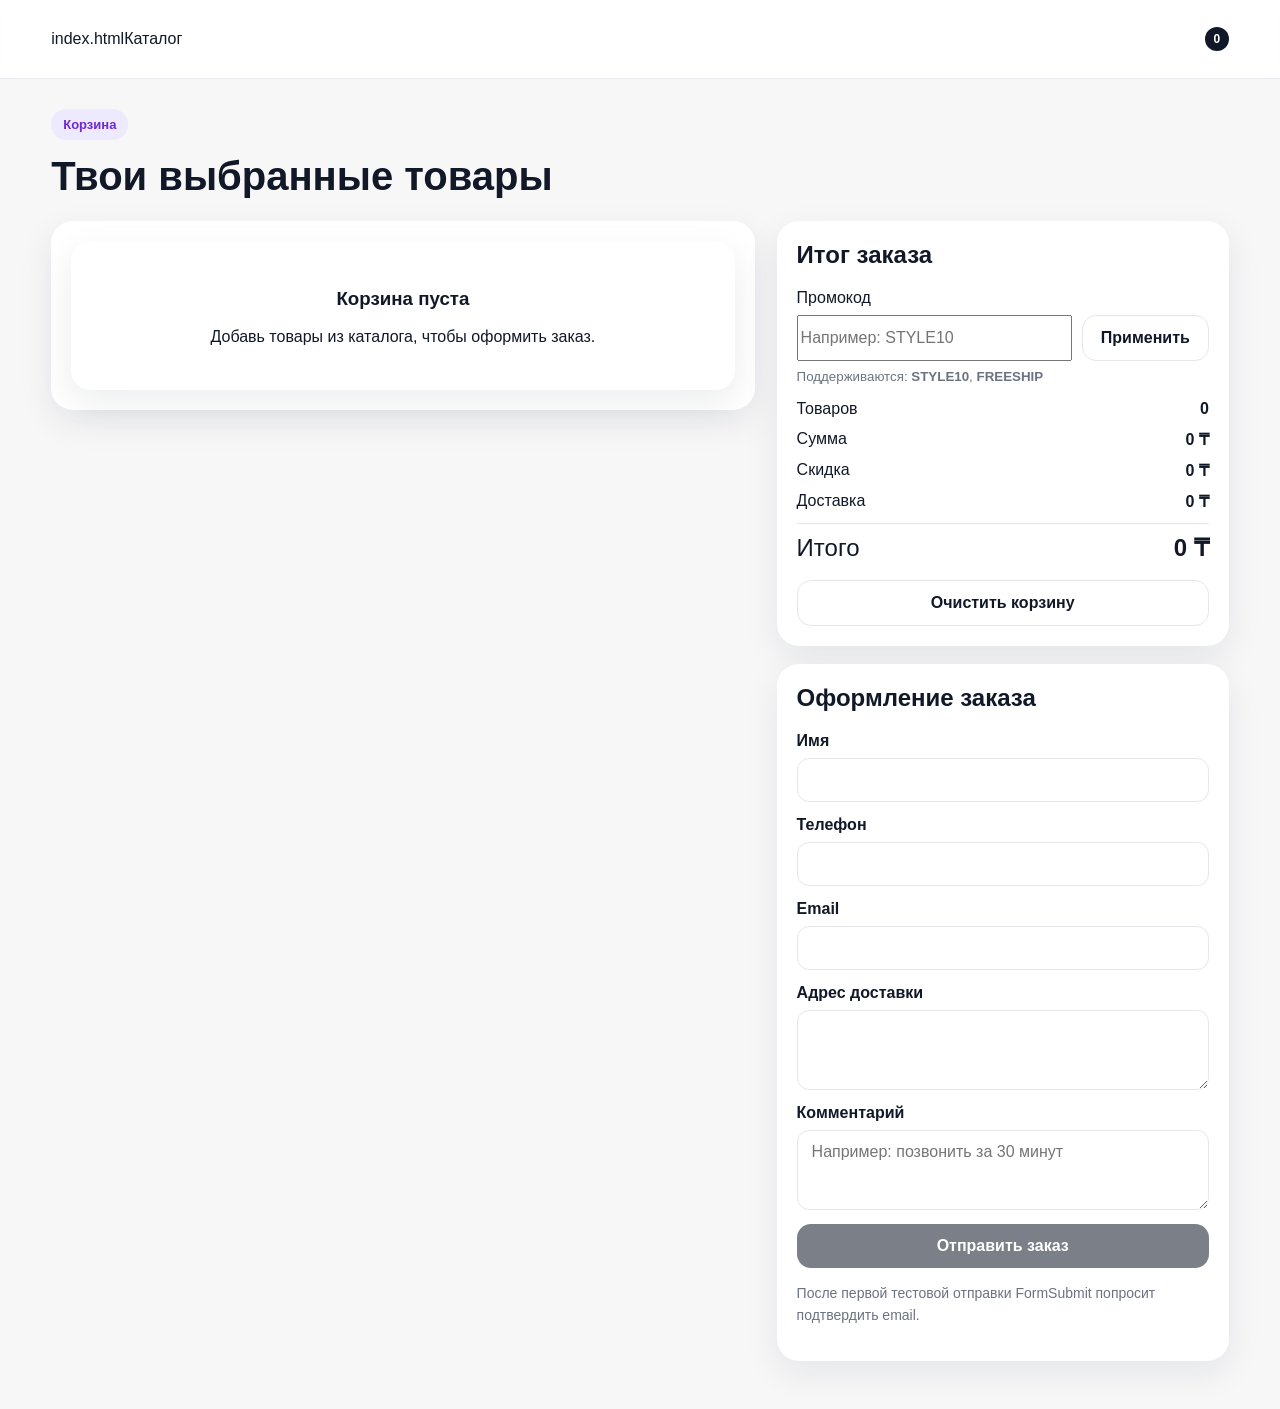
==== cart.html @ bca19004 "first commit" ====
<!DOCTYPE html>
<html lang="ru">
<head>
  <meta charset="UTF-8" />
  <meta name="viewport" content="width=device-width, initial-scale=1.0" />
  <title>Корзина — ONLINEPETITE</title>
  <link rel="stylesheet" href="style.css">
  <header class="site-header">
    <div class="container nav">
      <a href="index.html" class="      <nav class="nav-links">
        index.htmlКаталог</a>
        <a href="cart.html  Корзина
          <span id="headerCartCount" class="cart-badge">0</span>
        </a>
      </nav>
    </div>
  </header>

  <main class="container cart-page">
    <div class="section-head">
      <div>
        <span class="section-label">Корзина</span>
        <h1>Твои выбранные товары</h1>
      </div>
      <a href="index.html"я в каталог</a>
    </div>

    <div class="cart-layout">
      <section class="cart-items-panel">
        <div id="cartPageItems" class="cart-items-list"></div>
      </section>

      <aside class="cart-summary-panel">
        <div class="summary-card">
          <h2>Итог заказа</h2>

          <div class="promo-box">
            <label for="promoInput">Промокод</label>
            <div class="promo-row">
              <input id="promoInput" type="text" placeholder="Например: STYLE10" />
              <button id="applyPromoBtn" type="button" class="btn btn-outline">Применить</button>
            </div>
            <small class="promo-tip">Поддерживаются: <b>STYLE10</b>, <b>FREESHIP</b></small>
            <div id="promoMessage" class="promo-message"></div>
          </div>

          <div class="summary-list">
            <div class="summary-line">
              <span>Товаров</span>
              <strong id="summaryCount">0</strong>
            </div>
            <div class="summary-line">
              <span>Сумма</span>
              <strong id="summarySubtotal">0 ₸</strong>
            </div>
            <div class="summary-line">
              <span>Скидка</span>
              <strong id="summaryDiscount">0 ₸</strong>
            </div>
            <div class="summary-line">
              <span>Доставка</span>
              <strong id="summaryShipping">0 ₸</strong>
            </div>
            <div class="summary-line total">
              <span>Итого</span>
              <strong id="summaryTotal">0 ₸</strong>
            </div>
          </div>

          <div id="shippingHint" class="shipping-hint"></div>

          <button id="clearCartBtn" type="button" class="btn btn-outline btn-full">
            Очистить корзину
          </button>
        </div>

        <div class="summary-card">
          <h2>Оформление заказа</h2>

          <form
            id="checkoutForm"
            action="https://formsubmit.co/alisherabdulla    method="POST"
          >
            <input type="hidden" name="_subject" value="Новый заказ с ONLINEPETITE" />
            <input type="hidden" name="_template" value="table" />
            <input
              type="hidden"
              name="_next"
              value="https://alisher-0zkz.github.io/onlinepetite/thanks.html"
            />
            <input type="text" name="_honey" style="display:none" tabindex="-1" autocomplete="off" />

            <div class="form-group">
              <label for="customerName">Имя</label>
              <input id="customerName" name="Имя" type="text" required />
            </div>

            <div class="form-group">
              <label for="customerPhone">Телефон</label>
              <input id="customerPhone" name="Телефон" type="text" required />
            </div>

            <div class="form-group">
              <label for="customerEmail">Email</label>
              <input id="customerEmail" name="Email" type="email" required />
            </div>

            <div class="form-group">
              <label for="customerAddress">Адрес доставки</label>
              <textarea id="customerAddress" name="Адрес доставки" rows="3" required></textarea>
            </div>

            <div class="form-group">
              <label for="customerComment">Комментарий</label>
              <textarea id="customerComment" name="Комментарий" rows="3" placeholder="Например: позвонить за 30 минут"></textarea>
            </div>

            <textarea id="orderDataField" name="Состав заказа" hidden></textarea>
            <input id="orderTotalField" name="Итоговая сумма" type="hidden" />
            <input id="orderCountField" name="Количество товаров" type="hidden" />
            <input id="orderPromoField" name="Промокод" type="hidden" />

            <button id="checkoutBtn" type="submit" class="btn btn-primary btn-full">
              Отправить заказ
            </button>
          </form>

          <p class="checkout-note">
            После первой тестовой отправки FormSubmit попросит подтвердить email.
          </p>
        </div>
      </aside>
    </div>
  </main>

  <div id="toast" class="toast"></div>

  <script src="script.js"></script>
</body>
</html>
---- style.css ----
:root {
  --bg: #f7f7f8;
  --card: #ffffff;
  --text: #111827;
  --muted: #6b7280;
  --line: #e5e7eb;
  --primary: #111827;
  --accent: #7c3aed;
  --accent-2: #ec4899;
  --green: #16a34a;
  --red: #dc2626;
  --shadow: 0 12px 35px rgba(17, 24, 39, 0.08);
  --radius: 18px;
}

* {
  box-sizing: border-box;
}

html {
  scroll-behavior: smooth;
}

body {
  margin: 0;
  font-family: Arial, sans-serif;
  color: var(--text);
  background: var(--bg);
}

a {
  text-decoration: none;
  color: inherit;
}

button,
input,
select,
textarea {
  font: inherit;
}

.container {
  width: min(1200px, 92%);
  margin: 0 auto;
}

.site-header {
  position: sticky;
  top: 0;
  z-index: 100;
  background: rgba(255, 255, 255, 0.9);
  backdrop-filter: blur(10px);
  border-bottom: 1px solid rgba(229, 231, 235, 0.8);
}

.nav {
  min-height: 78px;
  display: flex;
  align-items: center;
  justify-content: space-between;
  gap: 20px;
}

.logo {
  font-size: 22px;
  font-weight: 800;
  letter-spacing: 0.06em;
}

.nav-links {
  display: flex;
  align-items: center;
  gap: 18px;
  flex-wrap: wrap;
}

.nav-links a {
  color: var(--muted);
  font-weight: 600;
}

.nav-links a:hover,
.nav-links a.active {
  color: var(--text);
}

.cart-link {
  display: inline-flex;
  align-items: center;
  gap: 10px;
}

.cart-badge {
  min-width: 24px;
  height: 24px;
  border-radius: 999px;
  display: inline-flex;
  align-items: center;
  justify-content: center;
  padding: 0 8px;
  font-size: 12px;
  font-weight: 700;
  background: var(--text);
  color: #fff;
}

.hero {
  padding: 44px 0 24px;
}

.hero-grid {
  display: grid;
  grid-template-columns: 1.3fr 1fr;
  gap: 28px;
  align-items: center;
}

.hero-label,
.section-label {
  display: inline-flex;
  align-items: center;
  padding: 8px 12px;
  border-radius: 999px;
  background: #ede9fe;
  color: #6d28d9;
  font-size: 13px;
  font-weight: 700;
  margin-bottom: 14px;
}

.hero h1 {
  margin: 0 0 16px;
  font-size: clamp(34px, 5vw, 56px);
  line-height: 1.05;
}

.hero p {
  margin: 0;
  max-width: 650px;
  font-size: 18px;
  line-height: 1.65;
  color: var(--muted);
}

.hero-actions {
  display: flex;
  flex-wrap: wrap;
  gap: 12px;
  margin-top: 24px;
}

.hero-card {
  background: linear-gradient(135deg, #111827, #4f46e5, #ec4899);
  color: white;
  border-radius: 28px;
  padding: 28px;
  box-shadow: var(--shadow);
  min-height: 320px;
  display: flex;
  flex-direction: column;
  justify-content: space-between;
}

.hero-preview {
  position: relative;
  height: 190px;
}

.preview-box {
  position: absolute;
  border-radius: 22px;
  box-shadow: 0 12px 30px rgba(0, 0, 0, 0.18);
}

.preview-box-1 {
  width: 120px;
  height: 170px;
  background: #f8fafc;
  top: 0;
  left: 10px;
}

.preview-box-2 {
  width: 130px;
  height: 180px;
  background: #d1d5db;
  top: 20px;
  left: 120px;
}

.preview-box-3 {
  width: 120px;
  height: 160px;
  background: #111827;
  top: 10px;
  right: 15px;
}

.hero-info {
  display: flex;
  flex-direction: column;
  gap: 8px;
}

.hero-info span {
  color: rgba(255, 255, 255, 0.82);
}

.page-content {
  padding-bottom: 48px;
}

.section-head {
  display: flex;
  justify-content: space-between;
  align-items: end;
  gap: 18px;
  margin-bottom: 22px;
  flex-wrap: wrap;
}

.section-head h1,
.section-head h2 {
  margin: 0;
  font-size: clamp(28px, 4vw, 40px);
}

.section-note {
  color: var(--muted);
}

.filters-box {
  background: var(--card);
  border-radius: var(--radius);
  box-shadow: var(--shadow);
  padding: 18px;
  display: grid;
  grid-template-columns: repeat(6, 1fr);
  gap: 16px;
  margin-bottom: 18px;
}

.filter-group {
  display: flex;
  flex-direction: column;
  gap: 8px;
}

.filter-group label {
  font-size: 14px;
  font-weight: 700;
  color: #374151;
}

.filter-group input,
.filter-group select,
.filter-group textarea {
  width: 100%;
  border: 1px solid var(--line);
  background: #fff;
  border-radius: 12px;
  padding: 12px 14px;
  outline: none;
}

.filter-group input:focus,
.filter-group select:focus,
.filter-group textarea:focus {
  border-color: #4f46e5;
  box-shadow: 0 0 0 4px rgba(79, 70, 229, 0.12);
}

.filter-actions {
  display: flex;
  align-items: end;
}

.results-info {
  color: var(--muted);
  margin-bottom: 18px;
  font-weight: 600;
}

.products-grid {
  display: grid;
  grid-template-columns: repeat(3, minmax(0, 1fr));
  gap: 18px;
}

.product-card {
  background: var(--card);
  border-radius: 22px;
  overflow: hidden;
  box-shadow: var(--shadow);
  display: flex;
  flex-direction: column;
}

.product-cover {
  min-height: 220px;
  padding: 18px;
  display: flex;
  flex-direction: column;
  justify-content: space-between;
}

.product-cover-tag {
  align-self: flex-start;
  background: rgba(255, 255, 255, 0.7);
  border-radius: 999px;
  padding: 7px 12px;
  font-size: 12px;
  font-weight: 700;
}

.product-cover-title {
  font-size: 24px;
  font-weight: 800;
  max-width: 220px;
}

.product-body {
  padding: 18px;
  display: flex;
  flex-direction: column;
  gap: 14px;
}

.product-meta {
  display: flex;
  justify-content: space-between;
  gap: 12px;
  align-items: center;
}

.product-badges {
  display: flex;
  gap: 8px;
  flex-wrap: wrap;
}

.badge {
  display: inline-flex;
  padding: 6px 10px;
  border-radius: 999px;
  font-size: 11px;
  font-weight: 800;
}

.badge-new {
  background: #dcfce7;
  color: #166534;
}

.badge-sale {
  background: #fee2e2;
  color: #991b1b;
}

.rating {
  color: #f59e0b;
  font-weight: 700;
}

.product-title {
  margin: 0;
  font-size: 22px;
}

.product-desc {
  margin: 0;
  color: var(--muted);
  line-height: 1.6;
  min-height: 48px;
}

.price-row {
  display: flex;
  align-items: center;
  gap: 12px;
  flex-wrap: wrap;
}

.current-price {
  font-size: 24px;
}

.old-price {
  color: #9ca3af;
  text-decoration: line-through;
}

.option-block {
  display: flex;
  flex-direction: column;
  gap: 10px;
}

.option-title {
  font-weight: 700;
  font-size: 14px;
}

.color-options,
.size-options {
  display: flex;
  flex-wrap: wrap;
  gap: 10px;
}

.color-btn {
  width: 28px;
  height: 28px;
  border-radius: 50%;
  border: 2px solid transparent;
  cursor: pointer;
}

.color-btn.active {
  transform: scale(1.08);
  border-color: #111827;
  box-shadow: 0 0 0 3px rgba(17, 24, 39, 0.1);
}

.selected-text {
  color: var(--muted);
  font-size: 14px;
}

.size-btn {
  border: 1px solid var(--line);
  background: white;
  border-radius: 12px;
  padding: 8px 12px;
  cursor: pointer;
  min-width: 50px;
  font-weight: 700;
}

.size-btn.active {
  background: var(--text);
  color: white;
  border-color: var(--text);
}

.btn {
  display: inline-flex;
  justify-content: center;
  align-items: center;
  border: none;
  cursor: pointer;
  border-radius: 14px;
  padding: 13px 18px;
  font-weight: 700;
  transition: 0.2s ease;
}

.btn:hover {
  transform: translateY(-1px);
}

.btn-primary {
  background: var(--text);
  color: #fff;
}

.btn-primary:hover {
  background: #000;
}

.btn-outline {
  background: #fff;
  color: var(--text);
  border: 1px solid var(--line);
}

.btn-full {
  width: 100%;
}

.disabled {
  opacity: 0.55;
  pointer-events: none;
}

.benefits-section {
  margin-top: 48px;
}

.benefits-grid {
  display: grid;
  grid-template-columns: repeat(4, 1fr);
  gap: 18px;
}

.benefit-card {
  background: white;
  border-radius: 20px;
  padding: 20px;
  box-shadow: var(--shadow);
}

.benefit-card h3 {
  margin-top: 0;
  margin-bottom: 12px;
}

.benefit-card p {
  margin: 0;
  color: var(--muted);
  line-height: 1.65;
}

.cart-page {
  padding: 30px 0 48px;
}

.cart-layout {
  display: grid;
  grid-template-columns: 1.4fr 0.9fr;
  gap: 22px;
  align-items: start;
}

.cart-items-panel,
.summary-card {
  background: white;
  border-radius: 22px;
  box-shadow: var(--shadow);
  padding: 20px;
}

.cart-items-list {
  display: flex;
  flex-direction: column;
  gap: 14px;
}

.cart-item {
  display: grid;
  grid-template-columns: 120px 1fr auto;
  gap: 16px;
  border: 1px solid var(--line);
  border-radius: 18px;
  padding: 14px;
}

.cart-item-cover {
  min-height: 120px;
  border-radius: 16px;
  background: linear-gradient(135deg, #111827, #9ca3af);
  color: white;
  display: flex;
  align-items: end;
  justify-content: start;
  padding: 14px;
  font-weight: 800;
}

.cart-item-info h3 {
  margin-top: 0;
  margin-bottom: 10px;
}

.cart-item-meta {
  display: flex;
  gap: 16px;
  flex-wrap: wrap;
  color: var(--muted);
  margin-bottom: 10px;
}

.cart-item-price {
  font-size: 18px;
  font-weight: 700;
}

.cart-item-actions {
  display: flex;
  flex-direction: column;
  justify-content: space-between;
  align-items: end;
  gap: 12px;
}

.qty-control {
  display: inline-flex;
  align-items: center;
  gap: 8px;
}

.qty-btn {
  width: 34px;
  height: 34px;
  border: none;
  border-radius: 10px;
  background: #f3f4f6;
  cursor: pointer;
  font-size: 18px;
}

.line-total {
  font-size: 18px;
}

.remove-link {
  background: transparent;
  border: none;
  color: var(--red);
  cursor: pointer;
  font-weight: 700;
}

.summary-card + .summary-card {
  margin-top: 18px;
}

.summary-card h2 {
  margin-top: 0;
}

.summary-list {
  margin: 16px 0;
  display: flex;
  flex-direction: column;
  gap: 12px;
}

.summary-line {
  display: flex;
  justify-content: space-between;
  gap: 10px;
}

.summary-line.total {
  font-size: 24px;
  padding-top: 10px;
  border-top: 1px solid var(--line);
}

.shipping-hint {
  margin-bottom: 18px;
  color: #6d28d9;
  font-weight: 700;
}

.promo-box {
  margin-bottom: 14px;
}

.promo-row {
  display: grid;
  grid-template-columns: 1fr auto;
  gap: 10px;
  margin-top: 8px;
}

.promo-tip {
  display: block;
  margin-top: 8px;
  color: var(--muted);
}

.promo-message {
  margin-top: 8px;
  font-size: 14px;
}

.promo-message.success {
  color: var(--green);
  font-weight: 700;
}

.promo-message.error {
  color: var(--red);
  font-weight: 700;
}

.form-group {
  display: flex;
  flex-direction: column;
  gap: 8px;
  margin-bottom: 14px;
}

.form-group label {
  font-weight: 700;
}

.form-group input,
.form-group textarea {
  border: 1px solid var(--line);
  border-radius: 12px;
  padding: 12px 14px;
  outline: none;
}

.form-group input:focus,
.form-group textarea:focus {
  border-color: #4f46e5;
  box-shadow: 0 0 0 4px rgba(79, 70, 229, 0.12);
}

.checkout-note {
  color: var(--muted);
  line-height: 1.6;
  font-size: 14px;
}

.empty-products,
.empty-cart {
  background: white;
  border-radius: 20px;
  box-shadow: var(--shadow);
  padding: 28px;
  text-align: center;
}

.toast {
  position: fixed;
  right: 20px;
  bottom: 20px;
  background: #111827;
  color: #fff;
  padding: 14px 18px;
  border-radius: 14px;
  box-shadow: var(--shadow);
  opacity: 0;
  pointer-events: none;
  transform: translateY(12px);
  transition: 0.25s ease;
  z-index: 200;
}

.toast.show {
  opacity: 1;
  transform: translateY(0);
}

.thanks-page {
  min-height: 100vh;
  display: grid;
  place-items: center;
  padding: 24px;
  background: linear-gradient(135deg, #111827, #4f46e5, #ec4899);
}

.thanks-card {
  width: min(620px, 100%);
  background: white;
  border-radius: 28px;
  padding: 36px;
  text-align: center;
  box-shadow: 0 25px 50px rgba(0, 0, 0, 0.18);
}

.thanks-icon {
  width: 76px;
  height: 76px;
  border-radius: 50%;
  background: #dcfce7;
  color: #166534;
  display: inline-flex;
  align-items: center;
  justify-content: center;
  font-size: 34px;
  font-weight: 800;
  margin-bottom: 18px;
}

.thanks-card h1 {
  margin-top: 0;
}

.thanks-card p {
  color: var(--muted);
  line-height: 1.7;
}

.thanks-actions {
  display: flex;
  gap: 12px;
  justify-content: center;
  flex-wrap: wrap;
  margin-top: 22px;
}

@media (max-width: 1100px) {
  .filters-box {
    grid-template-columns: repeat(3, 1fr);
  }

  .products-grid {
    grid-template-columns: repeat(2, minmax(0, 1fr));
  }

  .benefits-grid {
    grid-template-columns: repeat(2, 1fr);
  }

  .cart-layout {
    grid-template-columns: 1fr;
  }
}

@media (max-width: 760px) {
  .hero-grid {
    grid-template-columns: 1fr;
  }

  .filters-box {
    grid-template-columns: 1fr;
  }

  .products-grid,
  .benefits-grid {
    grid-template-columns: 1fr;
  }

  .cart-item {
    grid-template-columns: 1fr;
  }

  .cart-item-actions {
    align-items: start;
  }

  .nav {
    flex-direction: column;
    justify-content: center;
    padding: 14px 0;
  }

  .hero-card {
    min-height: auto;
  }

  .preview-box-3 {
    right: 0;
  }
}
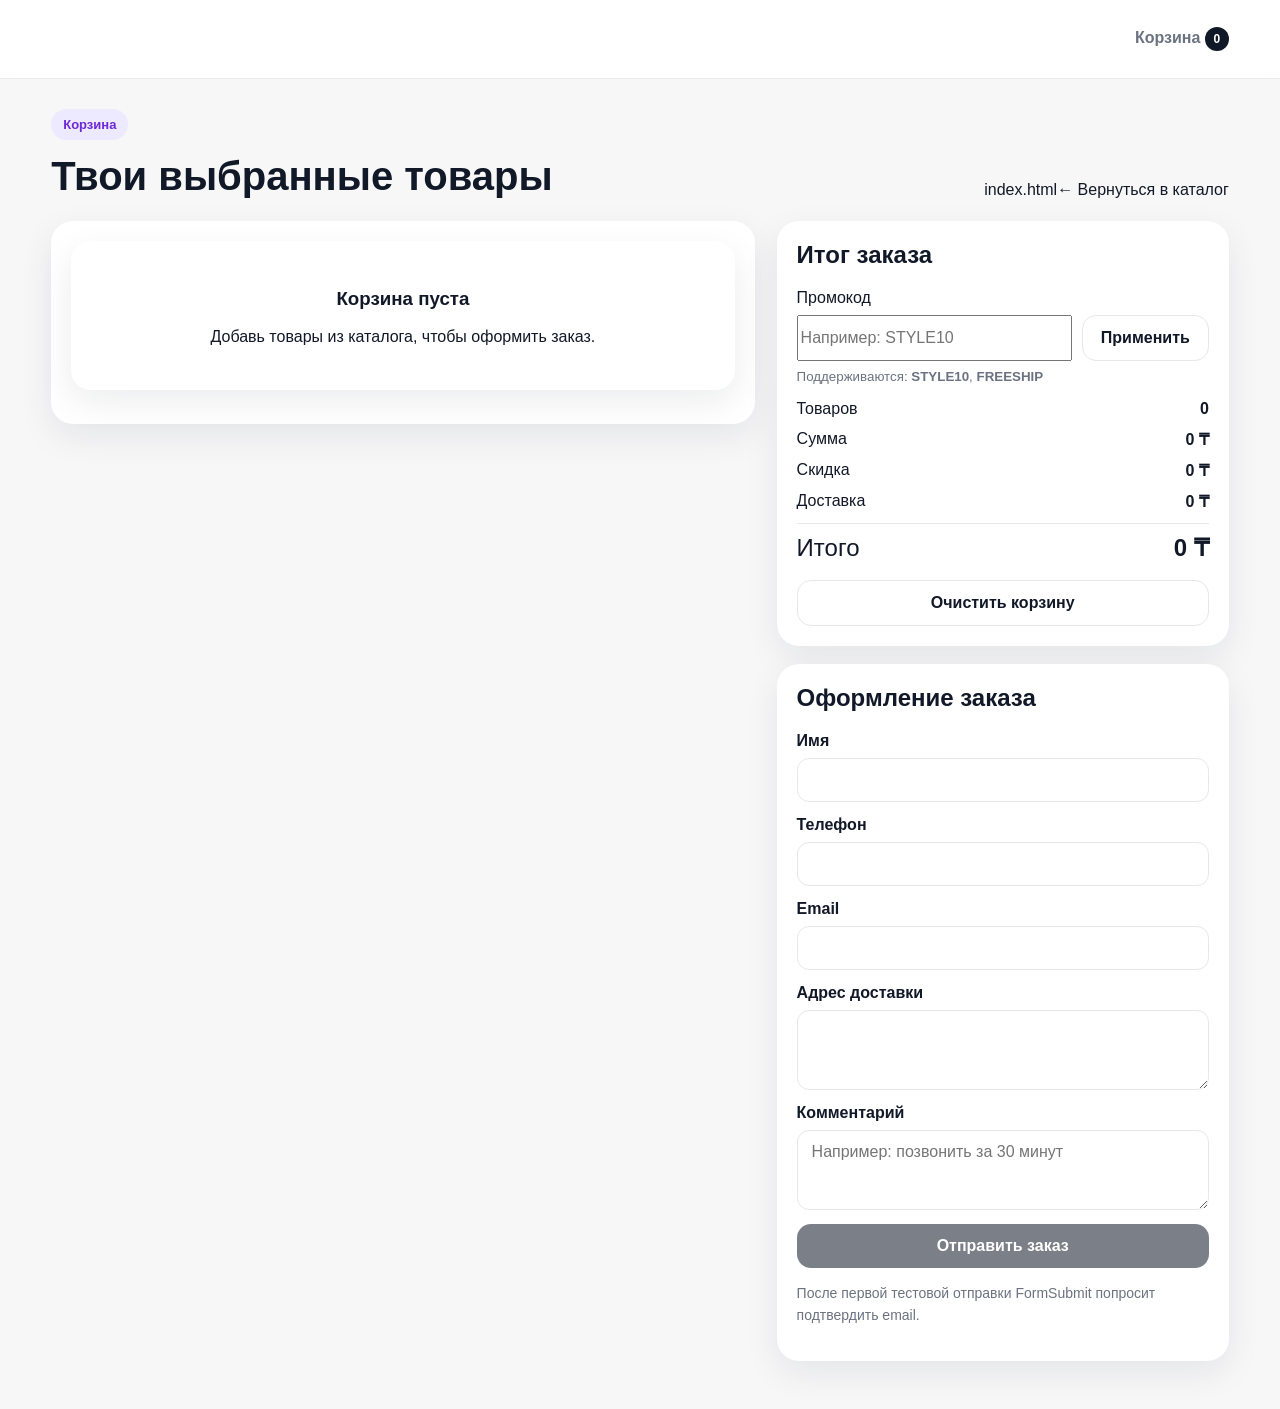
==== commit 290e1b67: "first commit1" ====
--- a/cart.html
+++ b/cart.html
@@ -5,11 +5,17 @@
   <meta name="viewport" content="width=device-width, initial-scale=1.0" />
   <title>Корзина — ONLINEPETITE</title>
   <link rel="stylesheet" href="style.css">
+</head>
+<body>
   <header class="site-header">
     <div class="container nav">
-      <a href="index.html" class="      <nav class="nav-links">
-        index.htmlКаталог</a>
-        <a href="cart.html  Корзина
+      <a href="indexNEPETITE"></a>
+
+
+      <nav class="nav-links">
+        <a index.htmlКаталог></a>
+        <a href>
+          Корзина
           <span id="headerCartCount" class="cart-badge">0</span>
         </a>
       </nav>
@@ -22,7 +28,7 @@
         <span class="section-label">Корзина</span>
         <h1>Твои выбранные товары</h1>
       </div>
-      <a href="index.html"я в каталог</a>
+      index.html← Вернуться в каталог</a>
     </div>
 
     <div class="cart-layout">
@@ -79,9 +85,9 @@
 
           <form
             id="checkoutForm"
-            action="https://formsubmit.co/alisherabdulla    method="POST"
-          >
-            <input type="hidden" name="_subject" value="Новый заказ с ONLINEPETITE" />
+            action="https://formsubmit.co/alisherabdullaev010203@gmail.com"
+            method="POST"
+ut type="hidden" name="_subject" value="Новый заказ с ONLINEPETITE" />
             <input type="hidden" name="_template" value="table" />
             <input
               type="hidden"
@@ -112,7 +118,12 @@
 
             <div class="form-group">
               <label for="customerComment">Комментарий</label>
-              <textarea id="customerComment" name="Комментарий" rows="3" placeholder="Например: позвонить за 30 минут"></textarea>
+              <textarea
+                id="customerComment"
+                name="Комментарий"
+                rows="3"
+                placeholder="Например: позвонить за 30 минут"
+              ></textarea>
             </div>
 
             <textarea id="orderDataField" name="Состав заказа" hidden></textarea>
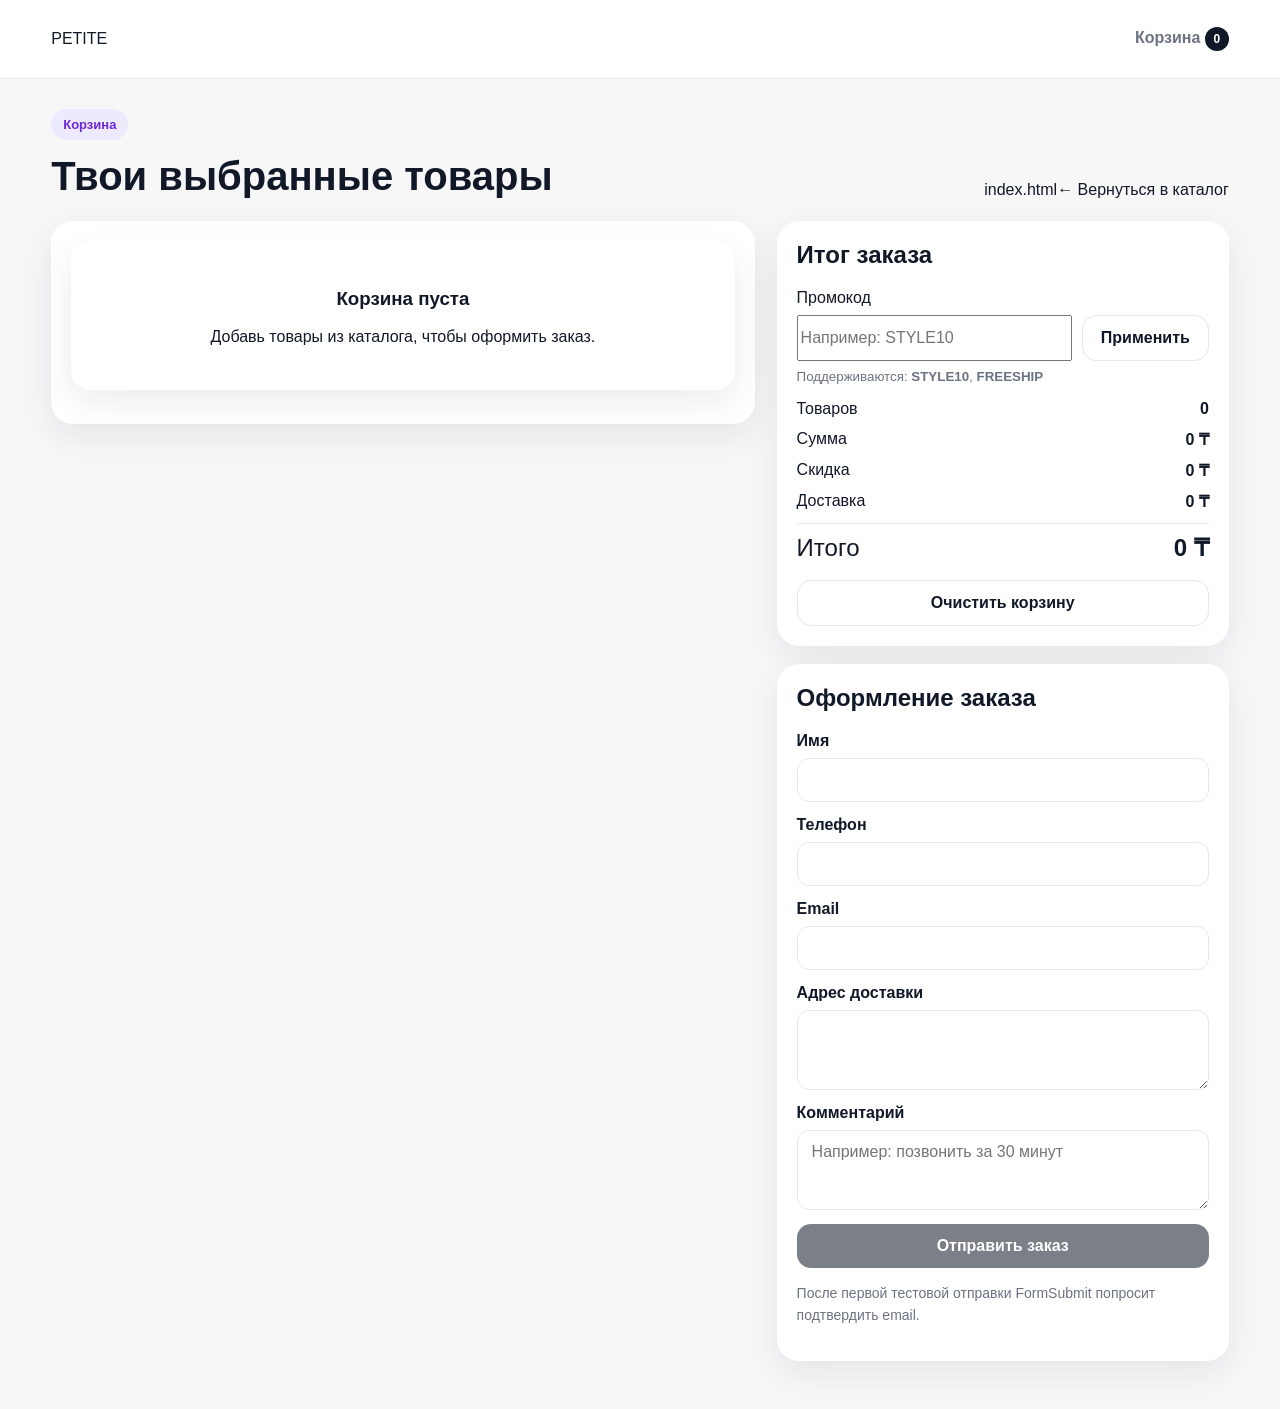
==== commit b94d78cd: "first commit2" ====
--- a/cart.html
+++ b/cart.html
@@ -9,7 +9,7 @@
 <body>
   <header class="site-header">
     <div class="container nav">
-      <a href="indexNEPETITE"></a>
+      <a href="index.html">PETITE</a>
 
 
       <nav class="nav-links">
@@ -145,7 +145,7 @@
   </main>
 
   <div id="toast" class="toast"></div>
-
-  <script src="script.js"></script>
+<script src="products.js"></script>
+<script src="script.js"></script>
 </body>
 </html>
